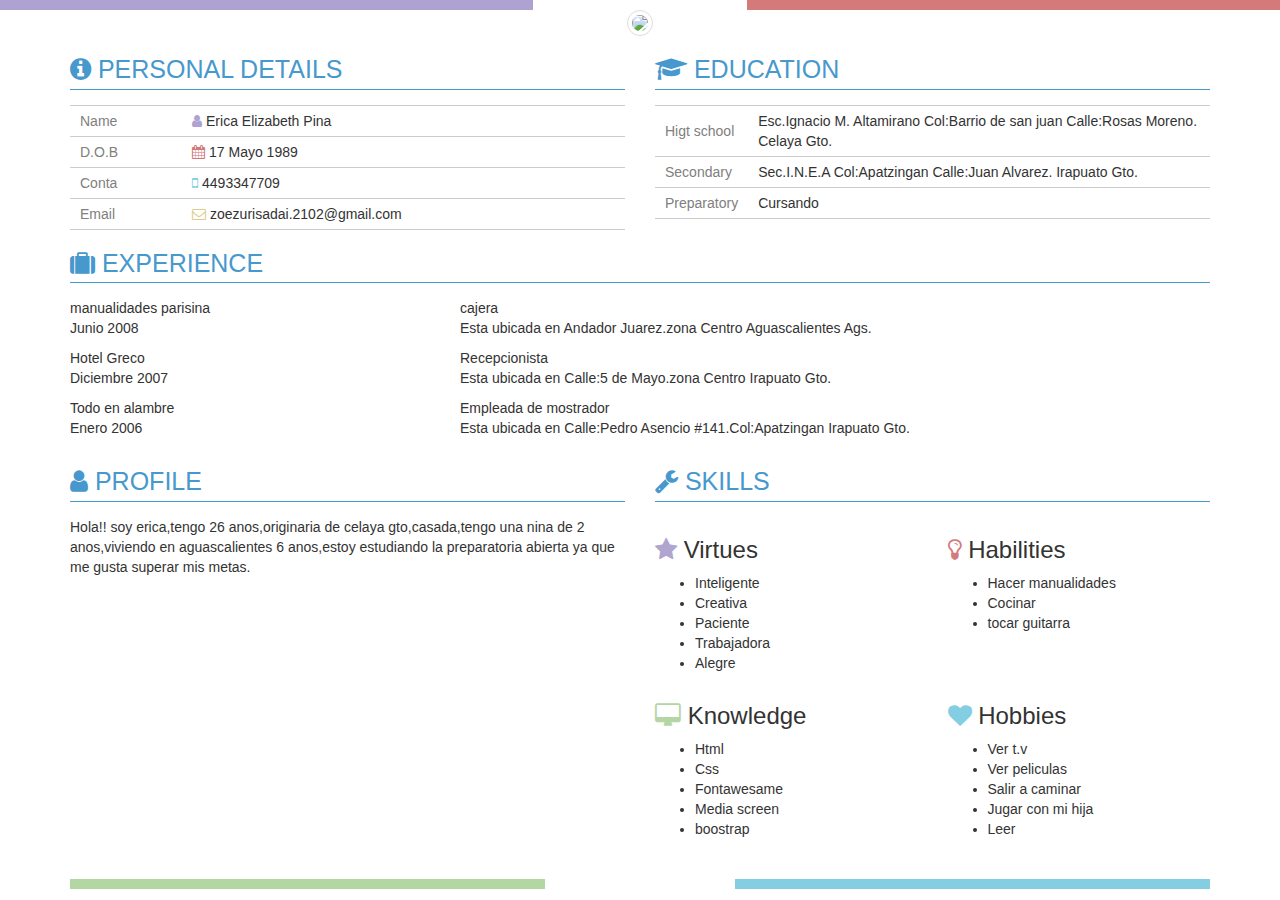
==== curriculum/index.html @ d7ac4ed0 "curriculum erica" ====
<!DOCTYPE html>
<html lang="es">
<head>
	<meta charset="utf-8">
	<meta http-equiv="X-UA-Compatible" content="IE=edge">
	<meta name="viewport" content="width=device-width, initial-scale=1">

	<title>curriculum-erica</title>

	<!-- Bootstrap core CSS -->
	<link href="https://maxcdn.bootstrapcdn.com/bootstrap/3.3.5/css/bootstrap.min.css" rel="stylesheet">
    
     <link rel="stylesheet" href="https://maxcdn.bootstrapcdn.com/font-awesome/4.4.0/css/font-awesome.min.css">
     
     
	<!-- Custom styles for this template -->
	<link href="css/cv.css" rel="stylesheet">


	<!-- HTML5 shim and Respond.js for IE8 support of HTML5 elements and media queries -->
	<!--[if lt IE 9]>
	  <script src="https://oss.maxcdn.com/html5shiv/3.7.2/html5shiv.min.js"></script>
	  <script src="https://oss.maxcdn.com/respond/1.4.2/respond.min.js"></script>
	<![endif]-->
</head>

<body>
<div class="wrapper">
   
         <div class="container-fluid">
        <div class="row">
            <div class="col-xs-5 line1"></div>
            <div class="col-xs-2"></div> 
            <div class="col-xs-5 line2"></div>
            
        
        </div>
     </div>
     <div class="container">
        <div class="row">
            <div class="col-xs-12 text-center">
                <img src="http://placehold.it/150x150" class="img-responsive img-circle img-thumbnail">
            </div>
            
        </div>
        <div class="row">
            <div class="col-xs-6">
               <h2><i class="fa fa-info-circle"></i> Personal Details</h2>
               <table>
                   <tr>
                       <td>Name</td>
                       <td><i class="fa fa-user"></i> Erica Elizabeth Pina</td>
                   </tr>
                   <tr>
                       <td>D.O.B</td>
                       <td><i class="fa fa-calendar"></i> 17 Mayo 1989</td>
                   </tr>
                   <tr>
                       <td>Conta</td>
                       <td><i class="fa fa-mobile"></i> 4493347709</td>
                   </tr>
                   <tr>
                       <td>Email</td>
                       <td><i class="fa fa-envelope-o"></i> zoezurisadai.2102@gmail.com</td>
                   </tr>
               </table>
            </div>
            <div class="col-xs-6">
                <h2><i class="fa fa-graduation-cap"></i> Education</h2>
                <table>
                    <tr>
                        <td>Higt school</td>
                        <td>Esc.Ignacio M. Altamirano Col:Barrio de san juan Calle:Rosas Moreno. Celaya Gto.</td>
                    </tr>
                    <tr>
                        <td>Secondary</td>
                        <td>Sec.I.N.E.A Col:Apatzingan Calle:Juan Alvarez. Irapuato Gto. </td>
                    </tr>
                    <tr>
                        <td>Preparatory</td>
                        <td>Cursando</td>
                    </tr>
                </table>
            </div>
            
            
        </div>
        <div class="row">
            <div class="col-xs-12">
                <h2><i class="fa fa-suitcase"></i> Experience</h2>
                <div class="row">
                    <div class="col-xs-4">
                        <span>manualidades parisina</span>
                        <p>Junio 2008</p>
                    </div>
                    
                    <div class="col-xs-8">
                        <span>cajera</span>
                        <p>Esta ubicada en Andador Juarez.zona Centro Aguascalientes Ags.</p>
                    </div>
                    
                </div>
                 <div class="row">
                    <div class="col-xs-4">
                        <span>Hotel Greco</span>
                        <p>Diciembre 2007</p>
                    </div>
                    
                    <div class="col-xs-8">
                        <span>Recepcionista</span>
                        <p>Esta ubicada en Calle:5 de Mayo.zona Centro Irapuato Gto. </p>
                    </div>
                    
            </div>
            <div class="row">
                    <div class="col-xs-4">
                        <span>Todo en alambre</span>
                        <p>Enero 2006</p>
                    </div>
                    
                    <div class="col-xs-8">
                        <span>Empleada de mostrador</span>
                        <p>Esta ubicada en Calle:Pedro Asencio #141.Col:Apatzingan Irapuato Gto. </p>
                    </div>
        </div>
        <div class="row">
            <div class="col-xs-6">
                <h2><i class="fa fa-user"></i> Profile</h2>
                <p>Hola!! soy erica,tengo 26 anos,originaria de celaya gto,casada,tengo una nina de 2 anos,viviendo en aguascalientes 6 anos,estoy estudiando la preparatoria abierta ya que me gusta superar mis metas.</p>
            </div>
            <div class="col-xs-6">
                <h2><i class="fa fa-wrench"></i> Skills</h2>
                
                <div class="row">
                    <div class="col-xs-6">
                        <h3><i class="fa fa-star"></i> Virtues</h3>
                        <ul>
                            <li>Inteligente</li>
                            <li>Creativa</li>
                            <li>Paciente</li>
                            <li>Trabajadora</li>
                            <li>Alegre</li>
                        </ul>
                        
                    </div>
                    <div class="col-xs-6">
                        <h3><i class="fa fa-lightbulb-o"></i> Habilities</h3>
                       <ul>
                         <li>Hacer manualidades</li>
                         <li>Cocinar</li>
                         <li>tocar guitarra</li>
                       </ul>
                    </div>
                </div>
                <div class="row">
                    <div class="col-xs-6">
                        <h3><i class="fa fa-desktop"></i> Knowledge</h3>
                        <ul>
                            <li>Html</li>
                            <li>Css</li>
                            <li>Fontawesame</li>
                            <li>Media screen</li>
                            <li>boostrap</li>
                        </ul>
                        
                    </div>
                    <div class="col-xs-6">
                        <h3><i class="fa fa-heart"></i> Hobbies</h3>
                        <ul>
                            <li>Ver t.v</li>
                            <li>Ver peliculas</li>
                            <li>Salir a caminar</li>
                            <li>Jugar con mi hija</li>
                            <li>Leer</li>
                        </ul>
                    </div>
                </div>
            </div>
        </div>
        </div>
    </div>
     <div class="container-fluid">
        <div class="row">
            <div class="col-xs-5 line3"></div>
            <div class="col-xs-2"></div> 
            <div class="col-xs-5 line4"></div>
            
        
        </div>
     </div>
</div>
</body>
</html>
---- curriculum/css/cv.css ----
body{

   background-image:url(http://1.bp.blogspot.com/-KAkUoGF3Xq8/Uv5dB_Y9e1I/AAAAAAAAdvA/SeP3Q-NrMZU/s1600/Fondos+de+Pantalla+Gratis+Abstractos+%25283%2529.jpg);
}
h2{
    color:#4798CD;
    text-transform:uppercase;
    border-bottom:1px solid #4398CE;
    font-size:25px;
    padding-bottom:5px;
    margin-bottom:15px;
}
table{
    width:100%;
    
}
table tr{
  border-bottom:1px solid #ccc;
}
table td{
    padding:5px 10px;
}
table tr:first-child {
    border-top:1px solid #ccc;
}

table td:first-child{
    color:gray;
}
table td .fa-user{
    color:#AEA2D4;
}
table td .fa-calendar{
    color:#D27878;
}
table td .fa-mobile{
    color:#83CEE1;
    
}
table td .fa-envelope-o{
    color:#DECC8A;
}
.line1{
    border-top:10px #AEA2D0 solid;

}
.line2{
    border-top:10px #D47A7A solid;
}
h3 .fa-star{
    color:#B0A5CF;
}
h3 .fa-lightbulb-o{
    color:#D47A7C;
}
h3 .fa-desktop{
    color:#B4D6A4;
}
h3 .fa-heart{
    color:#83CEE3;
}
.line3{
    border-bottom:10px #B4D6A3 solid;
    padding-top:30px;
}
.line4{
    border-bottom:10px #83CEE1 solid;
    padding-bottom:30px;
}
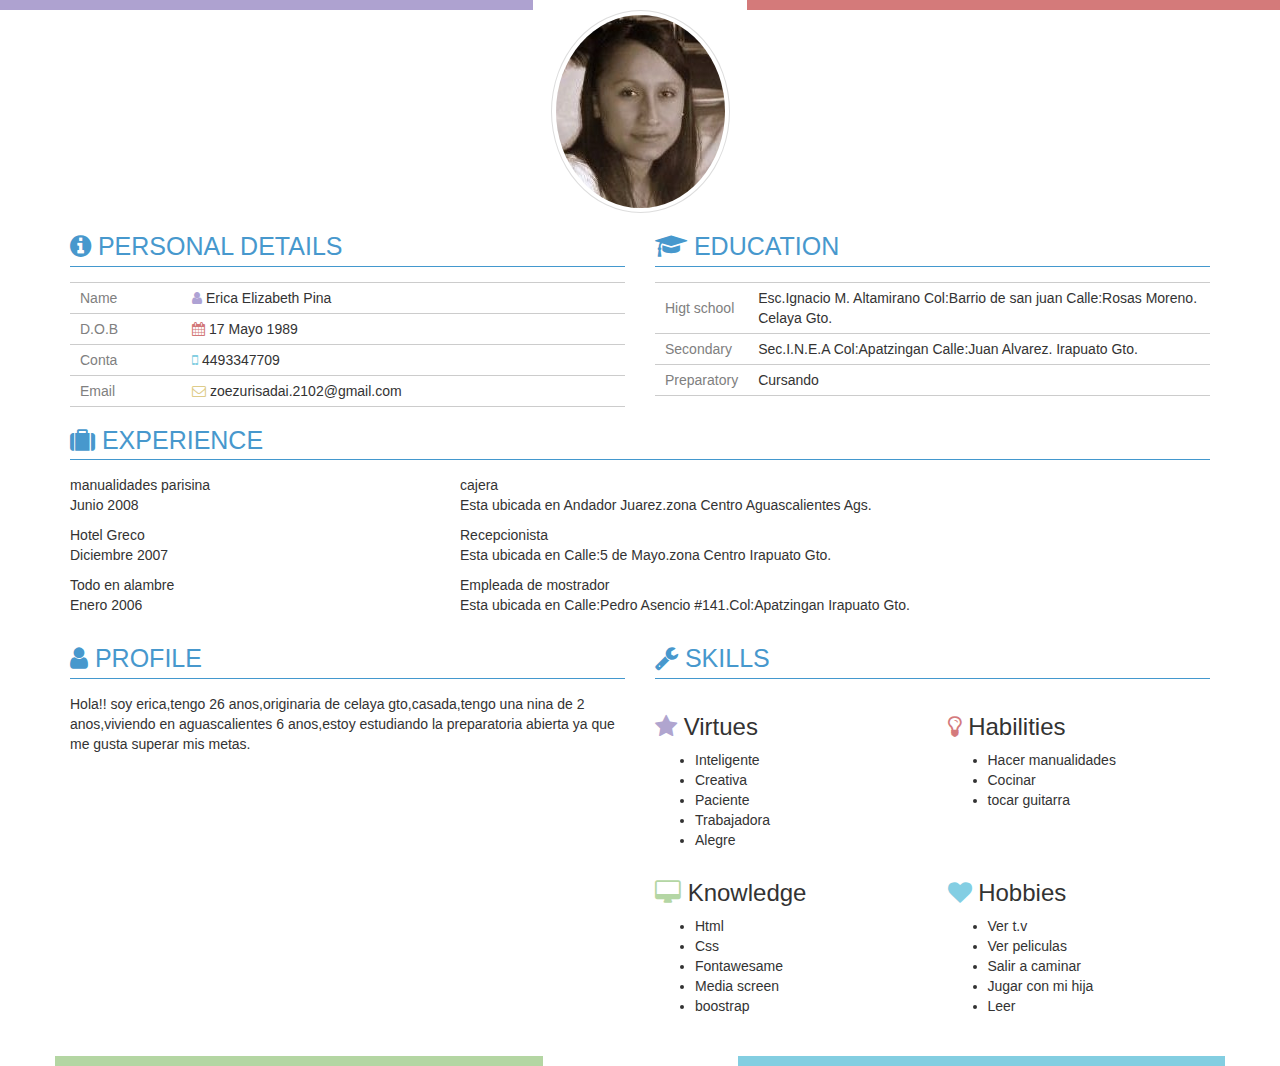
==== commit 71ed904c: "curriculum erica" ====
--- a/curriculum/index.html
+++ b/curriculum/index.html
@@ -39,7 +39,7 @@
      <div class="container">
         <div class="row">
             <div class="col-xs-12 text-center">
-                <img src="http://placehold.it/150x150" class="img-responsive img-circle img-thumbnail">
+                <img src="erica-curriculum.jpg" class="img-responsive img-circle img-thumbnail">
             </div>
             
         </div>
@@ -177,7 +177,6 @@
                 </div>
             </div>
         </div>
-        </div>
     </div>
      <div class="container-fluid">
         <div class="row">
--- a/curriculum/css/cv.css
+++ b/curriculum/css/cv.css
@@ -1,6 +1,8 @@
 body{
 
    background-image:url(http://1.bp.blogspot.com/-KAkUoGF3Xq8/Uv5dB_Y9e1I/AAAAAAAAdvA/SeP3Q-NrMZU/s1600/Fondos+de+Pantalla+Gratis+Abstractos+%25283%2529.jpg);
+   background-attachment:fixed;
+   background-repeat:no-repeat;
 }
 h2{
     color:#4798CD;
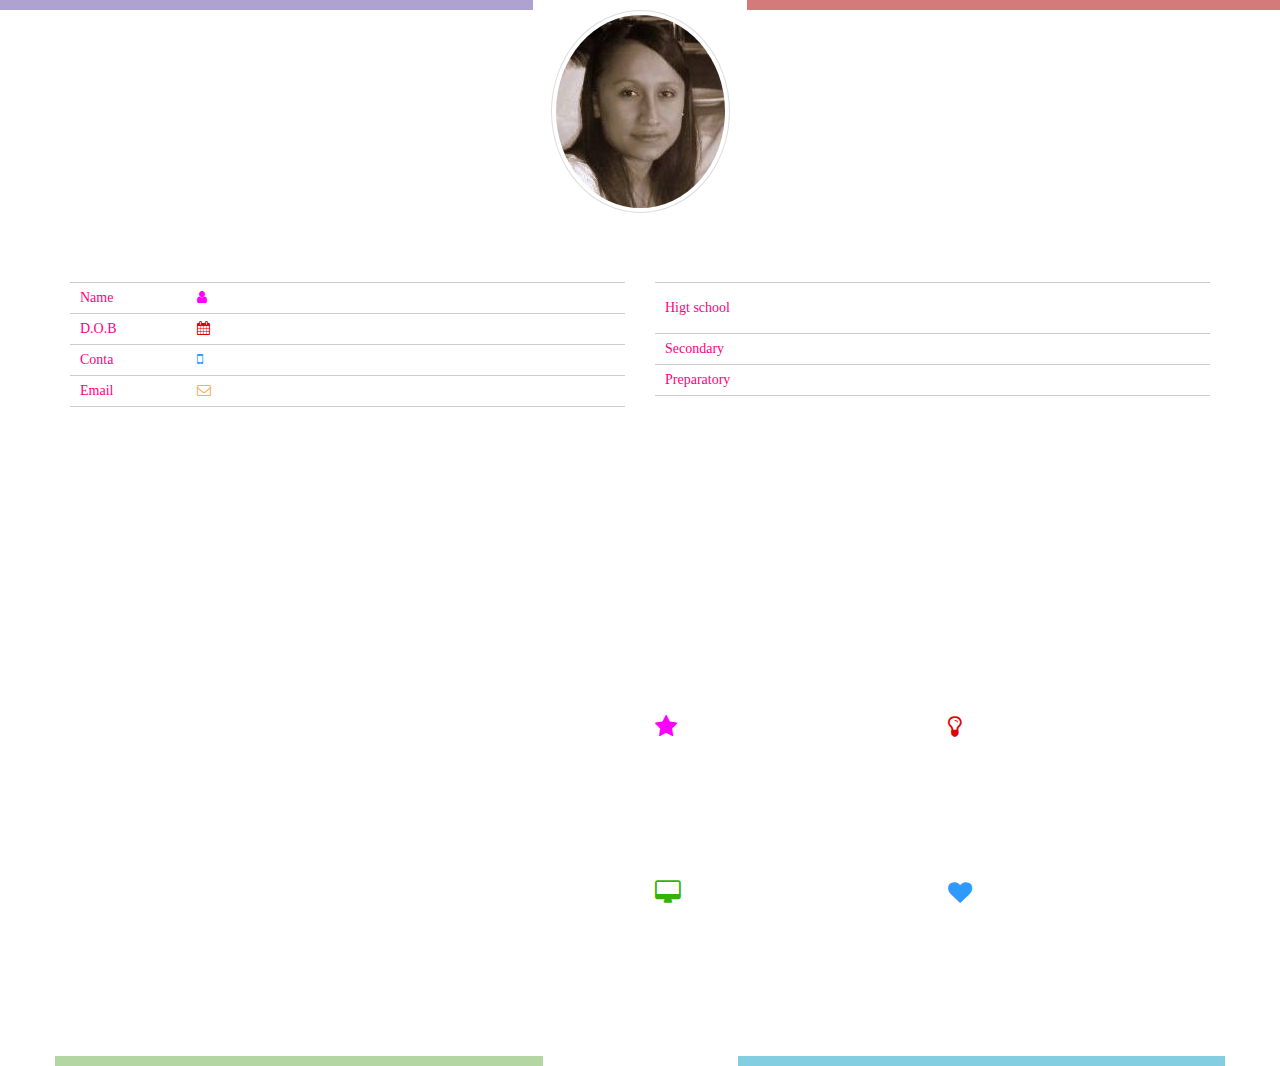
==== commit 112524ea: "curriculum erica" ====
--- a/curriculum/index.html
+++ b/curriculum/index.html
@@ -49,7 +49,7 @@
                <table>
                    <tr>
                        <td>Name</td>
-                       <td><i class="fa fa-user"></i> Erica Elizabeth Pina</td>
+                       <td><i class="fa fa-user"></i> Erica Elizabeth Piña</td>
                    </tr>
                    <tr>
                        <td>D.O.B</td>
@@ -78,7 +78,7 @@
                     </tr>
                     <tr>
                         <td>Preparatory</td>
-                        <td>Cursando</td>
+                        <td>En curso</td>
                     </tr>
                 </table>
             </div>
@@ -126,7 +126,7 @@
         <div class="row">
             <div class="col-xs-6">
                 <h2><i class="fa fa-user"></i> Profile</h2>
-                <p>Hola!! soy erica,tengo 26 anos,originaria de celaya gto,casada,tengo una nina de 2 anos,viviendo en aguascalientes 6 anos,estoy estudiando la preparatoria abierta ya que me gusta superar mis metas.</p>
+                <p>Hola!! soy erica,tengo 26 años,soy originaria de celaya gto,casada,tengo una hermosa hija de 2 años,viviendo en aguascalientes 6 años,estoy estudiando la preparatoria abierta ya que me gusta superar mis metas.</p>
             </div>
             <div class="col-xs-6">
                 <h2><i class="fa fa-wrench"></i> Skills</h2>
@@ -160,7 +160,7 @@
                             <li>Css</li>
                             <li>Fontawesame</li>
                             <li>Media screen</li>
-                            <li>boostrap</li>
+                            <li>Boostrap</li>
                         </ul>
                         
                     </div>
--- a/curriculum/css/cv.css
+++ b/curriculum/css/cv.css
@@ -3,11 +3,13 @@
    background-image:url(http://1.bp.blogspot.com/-KAkUoGF3Xq8/Uv5dB_Y9e1I/AAAAAAAAdvA/SeP3Q-NrMZU/s1600/Fondos+de+Pantalla+Gratis+Abstractos+%25283%2529.jpg);
    background-attachment:fixed;
    background-repeat:no-repeat;
+   color:#fff;
+   font-family:serif;
 }
 h2{
-    color:#4798CD;
+    color:#fff;
     text-transform:uppercase;
-    border-bottom:1px solid #4398CE;
+    border-bottom:1px solid #fff;
     font-size:25px;
     padding-bottom:5px;
     margin-bottom:15px;
@@ -21,26 +23,27 @@
 }
 table td{
     padding:5px 10px;
+
 }
 table tr:first-child {
     border-top:1px solid #ccc;
 }
 
 table td:first-child{
-    color:gray;
+    color:#FF0080;
 }
 table td .fa-user{
-    color:#AEA2D4;
+    color:#FF00FF;
 }
 table td .fa-calendar{
-    color:#D27878;
+    color:#DF0101;
 }
 table td .fa-mobile{
-    color:#83CEE1;
+    color:#2E9AFE;
     
 }
 table td .fa-envelope-o{
-    color:#DECC8A;
+    color:#FAAC58;
 }
 .line1{
     border-top:10px #AEA2D0 solid;
@@ -50,16 +53,16 @@
     border-top:10px #D47A7A solid;
 }
 h3 .fa-star{
-    color:#B0A5CF;
+    color:#FF00FF;
 }
 h3 .fa-lightbulb-o{
-    color:#D47A7C;
+    color:#DF0101;
 }
 h3 .fa-desktop{
-    color:#B4D6A4;
+    color:#31B404;
 }
 h3 .fa-heart{
-    color:#83CEE3;
+    color:#2E9AFE;
 }
 .line3{
     border-bottom:10px #B4D6A3 solid;
@@ -68,4 +71,12 @@
 .line4{
     border-bottom:10px #83CEE1 solid;
     padding-bottom:30px;
-}+}
+span{
+    font-style:italic;
+    text-decoration:underline;
+}
+i .fa-info-circle{
+    color:#90180;
+    
+}
